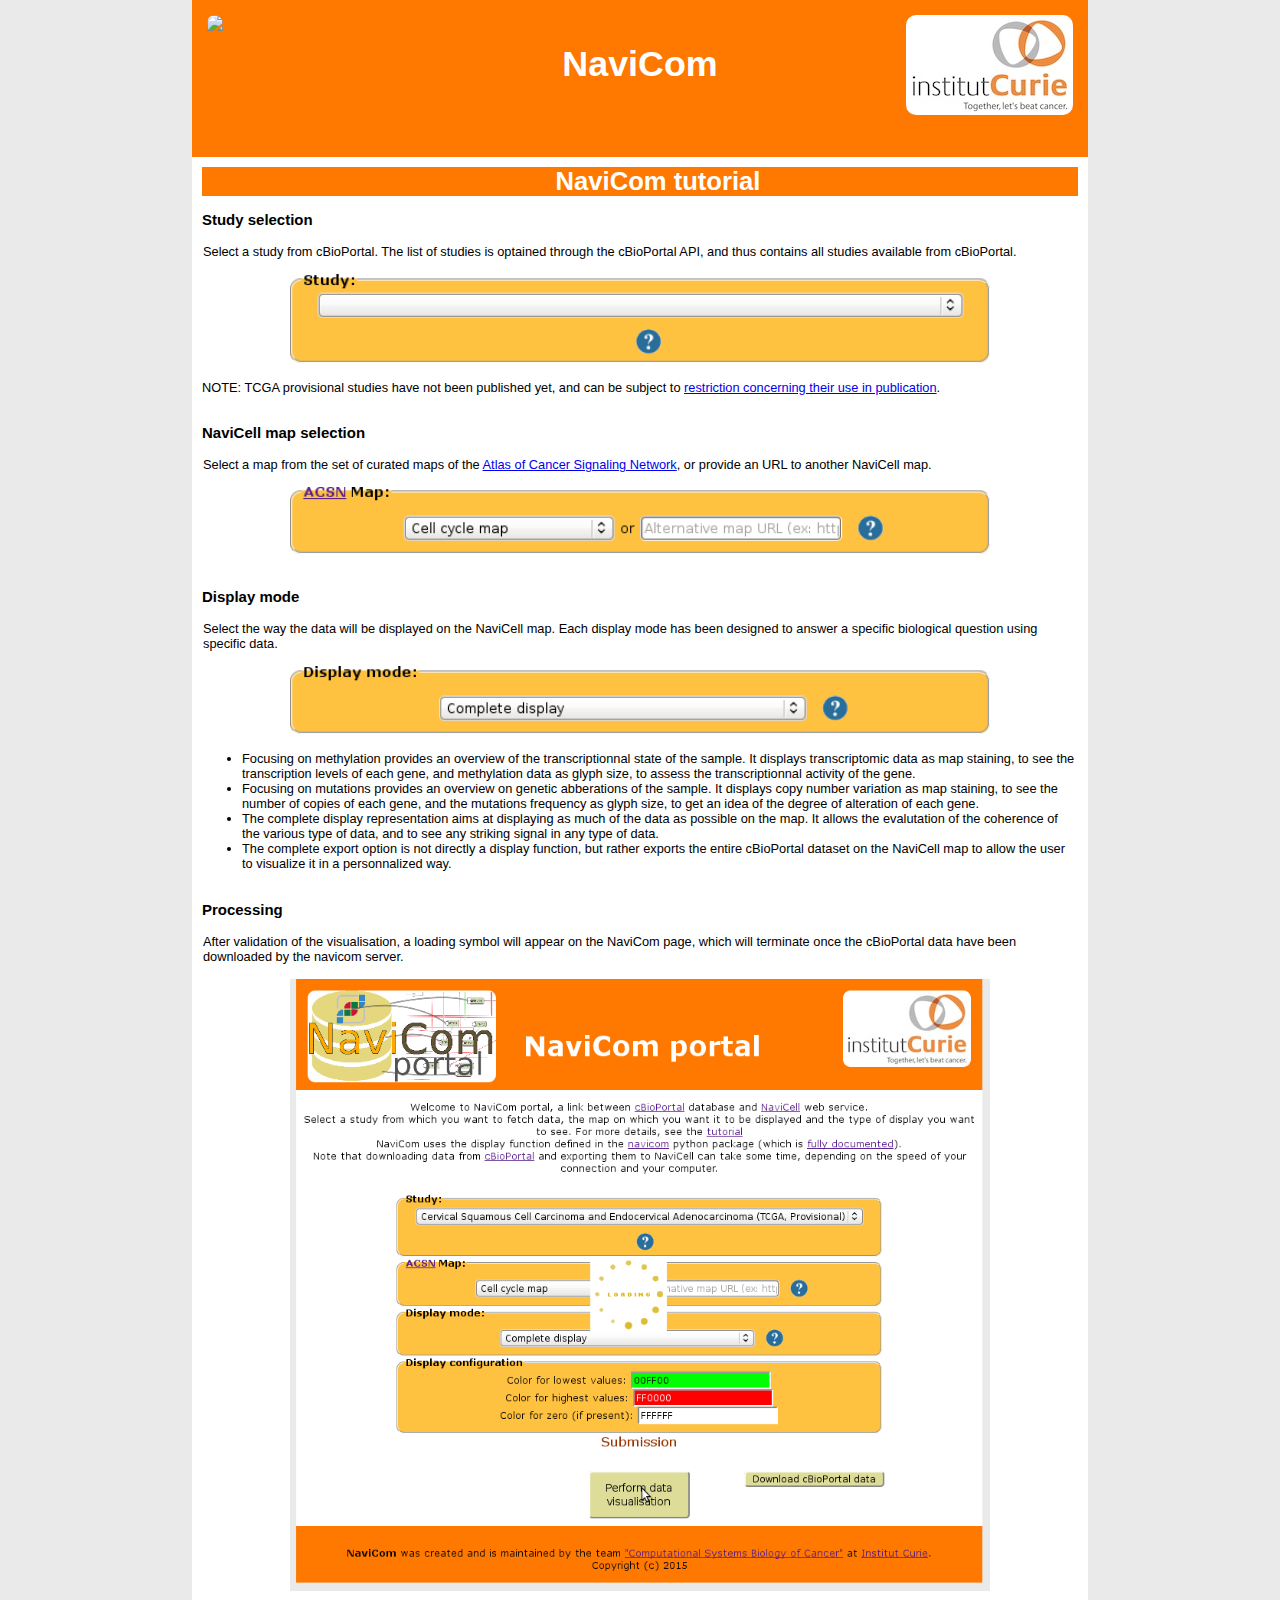
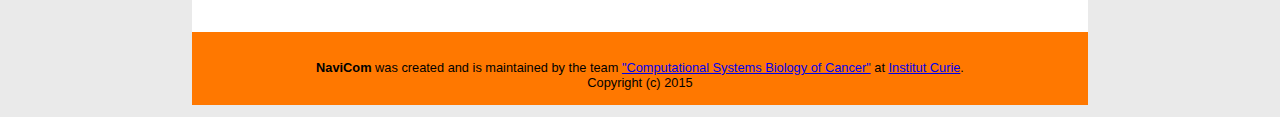
==== tutorial.html @ dd7c2ea5 "Remove 'portal' from the names" ====
<!DOCTYPE html>
<html>
    <head>
        <title>NaviCom</title>
        <link type="text/css" rel="stylesheet" href="./bridge.css"/>
        <meta charset="utf-8">
    </head>
    <body>

        <header>
            <div id="logos">
                <img src="./images/NaviCom_logo_background.png" id="navicom_logo" align="left">
                <img src="./images/curie_logo.jpg" align="right">
            </div>
            <h1>
                NaviCom
            </h1>
        </header>

        <section id="help">
            <h2>NaviCom tutorial</h2>
            <h3 id="help_study_selection">Study selection</h3>

            <p>
                Select a study from cBioPortal. The list of studies is optained through the cBioPortal API, and thus contains all studies available from cBioPortal.<br/>
                <p class="img"><img src="images/study_selection.png" alt="Study selection screenshot"/></p>

                NOTE: TCGA provisional studies have not been published yet, and can be subject to <a href="http://cancergenome.nih.gov/publications/publicationguidelines">restriction concerning their use in publication</a>.
            </p>

            <h3 id="help_map_selection">NaviCell map selection</h3>
            <p>
                Select a map from the set of curated maps of the <a href="http://acsn.curie.fr">Atlas of Cancer Signaling Network</a>, or provide an URL to another NaviCell map.
                <p class="img"><img src="images/map_selection.png" alt="Map selection screenshot"/></p>
            </p>

            <h3 id="help_display_mode">Display mode</h3>
            <p>
                Select the way the data will be displayed on the NaviCell map. Each display mode has been designed to answer a specific biological question using specific data.<br/>
                <p class="img"><img src="images/display_mode.png" alt="Display mode selection screenshot"></p>
                <ul>
                    <li>Focusing on methylation provides an overview of the transcriptionnal state of the sample. It displays transcriptomic data as map staining, to see the transcription levels of each gene, and methylation data as glyph size, to assess the transcriptionnal activity of the gene.</li>
                    <li>Focusing on mutations provides an overview on genetic abberations of the sample. It displays copy number variation as map staining, to see the number of copies of each gene, and the mutations frequency as glyph size, to get an idea of the degree of alteration of each gene.</li>
                    <li>The complete display representation aims at displaying as much of the data as possible on the map. It allows the evalutation of the coherence of the various type of data, and to see any striking signal in any type of data.</li>
                    <li>The complete export option is not directly a display function, but rather exports the entire cBioPortal dataset on the NaviCell map to allow the user to visualize it in a personnalized way.</li>
                </ul>
            </p>

            <h3 id="help_loading">Processing</h3>

            <p>
                After validation of the visualisation, a loading symbol will appear on the NaviCom page, which will terminate once the cBioPortal data have been downloaded by the navicom server. 
                <p class="img"><img src="images/navicom_loading.png"/></p>
            </p>
        </section>

        <footer>
            <p>
                <center><b>NaviCom</b> was created and is maintained by the team <a href="http://sysbio.curie.fr/" target="_blank">"Computational Systems Biology of Cancer"</a> at <a href="http://www.curie.fr">Institut Curie</a>.<br/>
                Copyright (c) 2015</center>
            </p>
        </footer>
    </body>
</html>
---- bridge.css ----
html {
    background: rgb(234, 234, 234);
    padding: 0pt;
}

body {
    text-align: center;
    background: rgb(255, 120, 0);
    margin: auto;
    width: 70%;
    font-family: Verdana, "Bitstream Vera Sans", "Lucida Grande", sans-serif;
    font-size: 0.8em;
}

section, div {
    background: white;
}

#help {
    text-align: left;
    padding: 10px;
}

header {
    text-align: center;
    background: rgb(255, 120, 0);
    color: white;
}

header img {
    border-radius: 10px;
    margin: 15px;
}

.img {
    text-align: center;
}

.img img {
    width: 80%;
}

#navicom_logo {
    height: 150px;
}

#logos {
    height: 80px;
    background: rgb(255, 120, 0);
}

h1 {
    font-size: 2.8em;
    text-align: center;
    margin: auto;
    background: rgb(255, 120, 0);
    color: white;
    width: 25%;
    position: relative;
    top: -1em;
    margin-bottom: 1em;
}

h2 {
    font-size: 2em;
    width: 100%;
    margin: 0px 0px;
    text-align: center;
    background: rgb(255, 120, 0);
    color: white;
}

p {
    padding: 1px;
}

form {
    padding: 10px;
}

table, fieldset {
    width: 70%;
    background: rgb(255, 193, 64);
    margin: auto;
    border-radius: 10px;
}

button {
    background: #DDDD99;
    border-radius: 5px;
}

td {
    padding: auto;
}

legend {
    font-weight: bold;
}

#logs {
    text-align: center;
    font-size: 1.3em;
    color: #993300;
}

#loading_spinner {
    display:none;
    position: fixed;
    top: 40%;
    left: 45%;
}

#nc_perform {
    width: 15%;
    height: 5%;
    padding: 10px;
    font-size: 1.1em;
}

#data_download {
    position: absolute;
    right: 25%;
}

.select_help {
    position: relative;
    bottom: -8px;
    left: 8px;
}

.separator {
    height: 20em;
}
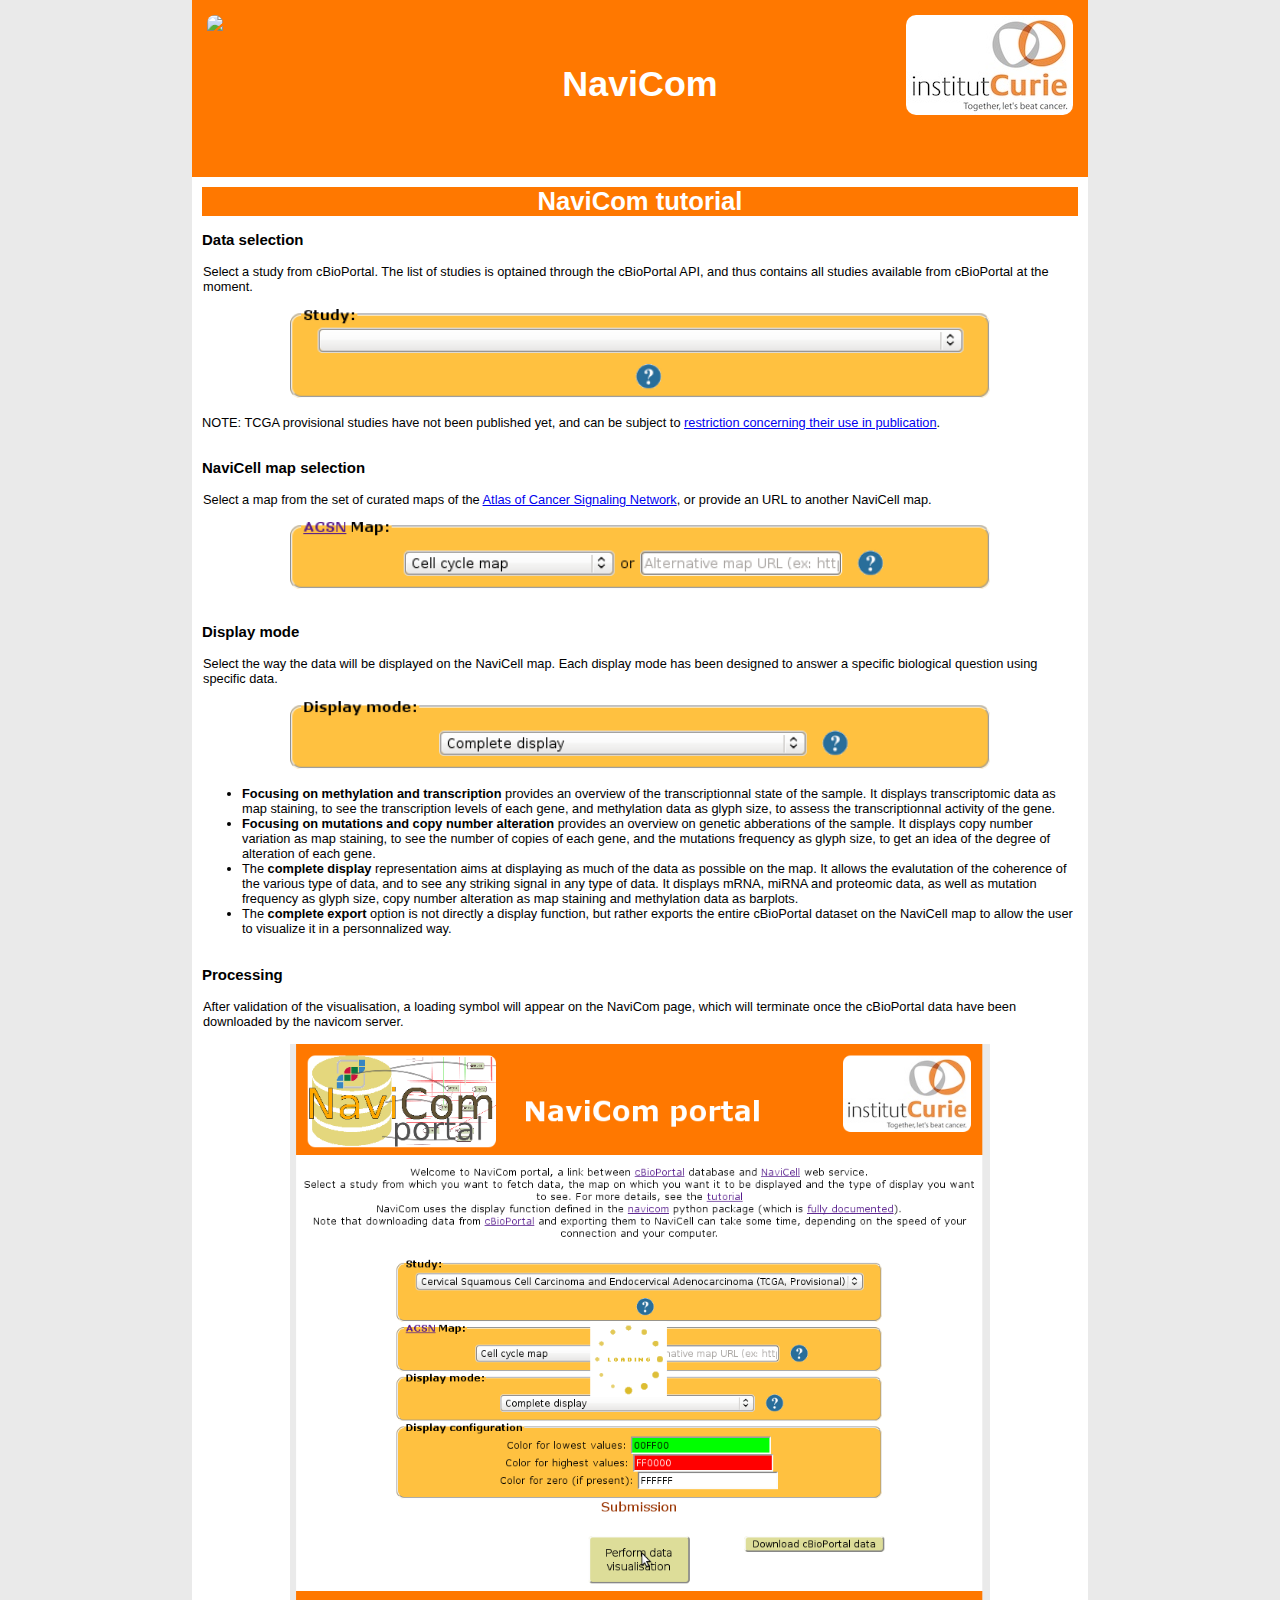
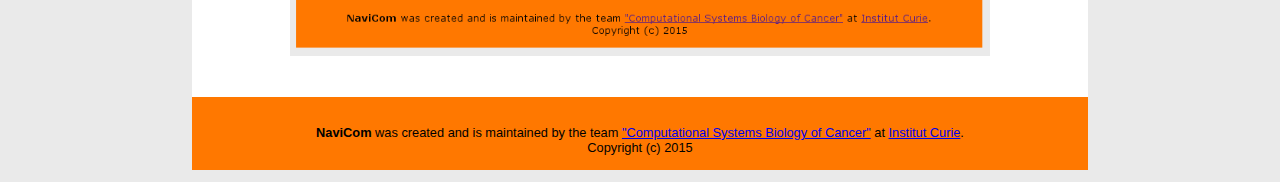
==== commit cd64a372: "Add links to header + improve tutorial" ====
--- a/tutorial.html
+++ b/tutorial.html
@@ -9,21 +9,25 @@
 
         <header>
             <div id="logos">
-                <img src="./images/NaviCom_logo_background.png" id="navicom_logo" align="left">
-                <img src="./images/curie_logo.jpg" align="right">
+                <a href="bridge.php">
+                    <img src="./images/NaviCom_logo_background.png" id="navicom_logo" align="left">
+                </a>
+                <a href="http://curie.fr">
+                    <img src="./images/curie_logo.jpg" align="right">
+                </a>
             </div>
             <h1>
-                NaviCom
+                <a href="bridge.php">NaviCom</a>
             </h1>
         </header>
 
         <section id="help">
             <h2>NaviCom tutorial</h2>
-            <h3 id="help_study_selection">Study selection</h3>
+            <h3 id="help_study_selection">Data selection</h3>
 
             <p>
-                Select a study from cBioPortal. The list of studies is optained through the cBioPortal API, and thus contains all studies available from cBioPortal.<br/>
-                <p class="img"><img src="images/study_selection.png" alt="Study selection screenshot"/></p>
+                Select a study from cBioPortal. The list of studies is optained through the cBioPortal API, and thus contains all studies available from cBioPortal at the moment.<br/>
+                <p class="img"><img src="images/study_selection.png" alt="Data selection screenshot"/></p>
 
                 NOTE: TCGA provisional studies have not been published yet, and can be subject to <a href="http://cancergenome.nih.gov/publications/publicationguidelines">restriction concerning their use in publication</a>.
             </p>
@@ -39,10 +43,10 @@
                 Select the way the data will be displayed on the NaviCell map. Each display mode has been designed to answer a specific biological question using specific data.<br/>
                 <p class="img"><img src="images/display_mode.png" alt="Display mode selection screenshot"></p>
                 <ul>
-                    <li>Focusing on methylation provides an overview of the transcriptionnal state of the sample. It displays transcriptomic data as map staining, to see the transcription levels of each gene, and methylation data as glyph size, to assess the transcriptionnal activity of the gene.</li>
-                    <li>Focusing on mutations provides an overview on genetic abberations of the sample. It displays copy number variation as map staining, to see the number of copies of each gene, and the mutations frequency as glyph size, to get an idea of the degree of alteration of each gene.</li>
-                    <li>The complete display representation aims at displaying as much of the data as possible on the map. It allows the evalutation of the coherence of the various type of data, and to see any striking signal in any type of data.</li>
-                    <li>The complete export option is not directly a display function, but rather exports the entire cBioPortal dataset on the NaviCell map to allow the user to visualize it in a personnalized way.</li>
+                    <li><strong>Focusing on methylation and transcription</strong> provides an overview of the transcriptionnal state of the sample. It displays transcriptomic data as map staining, to see the transcription levels of each gene, and methylation data as glyph size, to assess the transcriptionnal activity of the gene.</li>
+                    <li><strong>Focusing on mutations and copy number alteration</strong> provides an overview on genetic abberations of the sample. It displays copy number variation as map staining, to see the number of copies of each gene, and the mutations frequency as glyph size, to get an idea of the degree of alteration of each gene.</li>
+                    <li>The <strong>complete display</strong> representation aims at displaying as much of the data as possible on the map. It allows the evalutation of the coherence of the various type of data, and to see any striking signal in any type of data. It displays mRNA, miRNA and proteomic data, as well as mutation frequency as glyph size, copy number alteration as map staining and methylation data as barplots.</li>
+                    <li>The <strong>complete export</strong> option is not directly a display function, but rather exports the entire cBioPortal dataset on the NaviCell map to allow the user to visualize it in a personnalized way.</li>
                 </ul>
             </p>
 
--- a/bridge.css
+++ b/bridge.css
@@ -45,7 +45,7 @@
 }
 
 #logos {
-    height: 80px;
+    height: 100px;
     background: rgb(255, 120, 0);
 }
 
@@ -59,6 +59,11 @@
     position: relative;
     top: -1em;
     margin-bottom: 1em;
+}
+
+h1 a {
+    text-decoration: none;
+    color: white;
 }
 
 h2 {
@@ -80,7 +85,8 @@
 
 table, fieldset {
     width: 70%;
-    background: rgb(255, 193, 64);
+    /*background: rgb(255, 193, 64);*/
+    background: rgb(200, 200, 200);
     margin: auto;
     border-radius: 10px;
 }
@@ -96,6 +102,9 @@
 
 legend {
     font-weight: bold;
+    float: left;
+    /*position: relative;*/
+    /*top: 8px;*/
 }
 
 #logs {
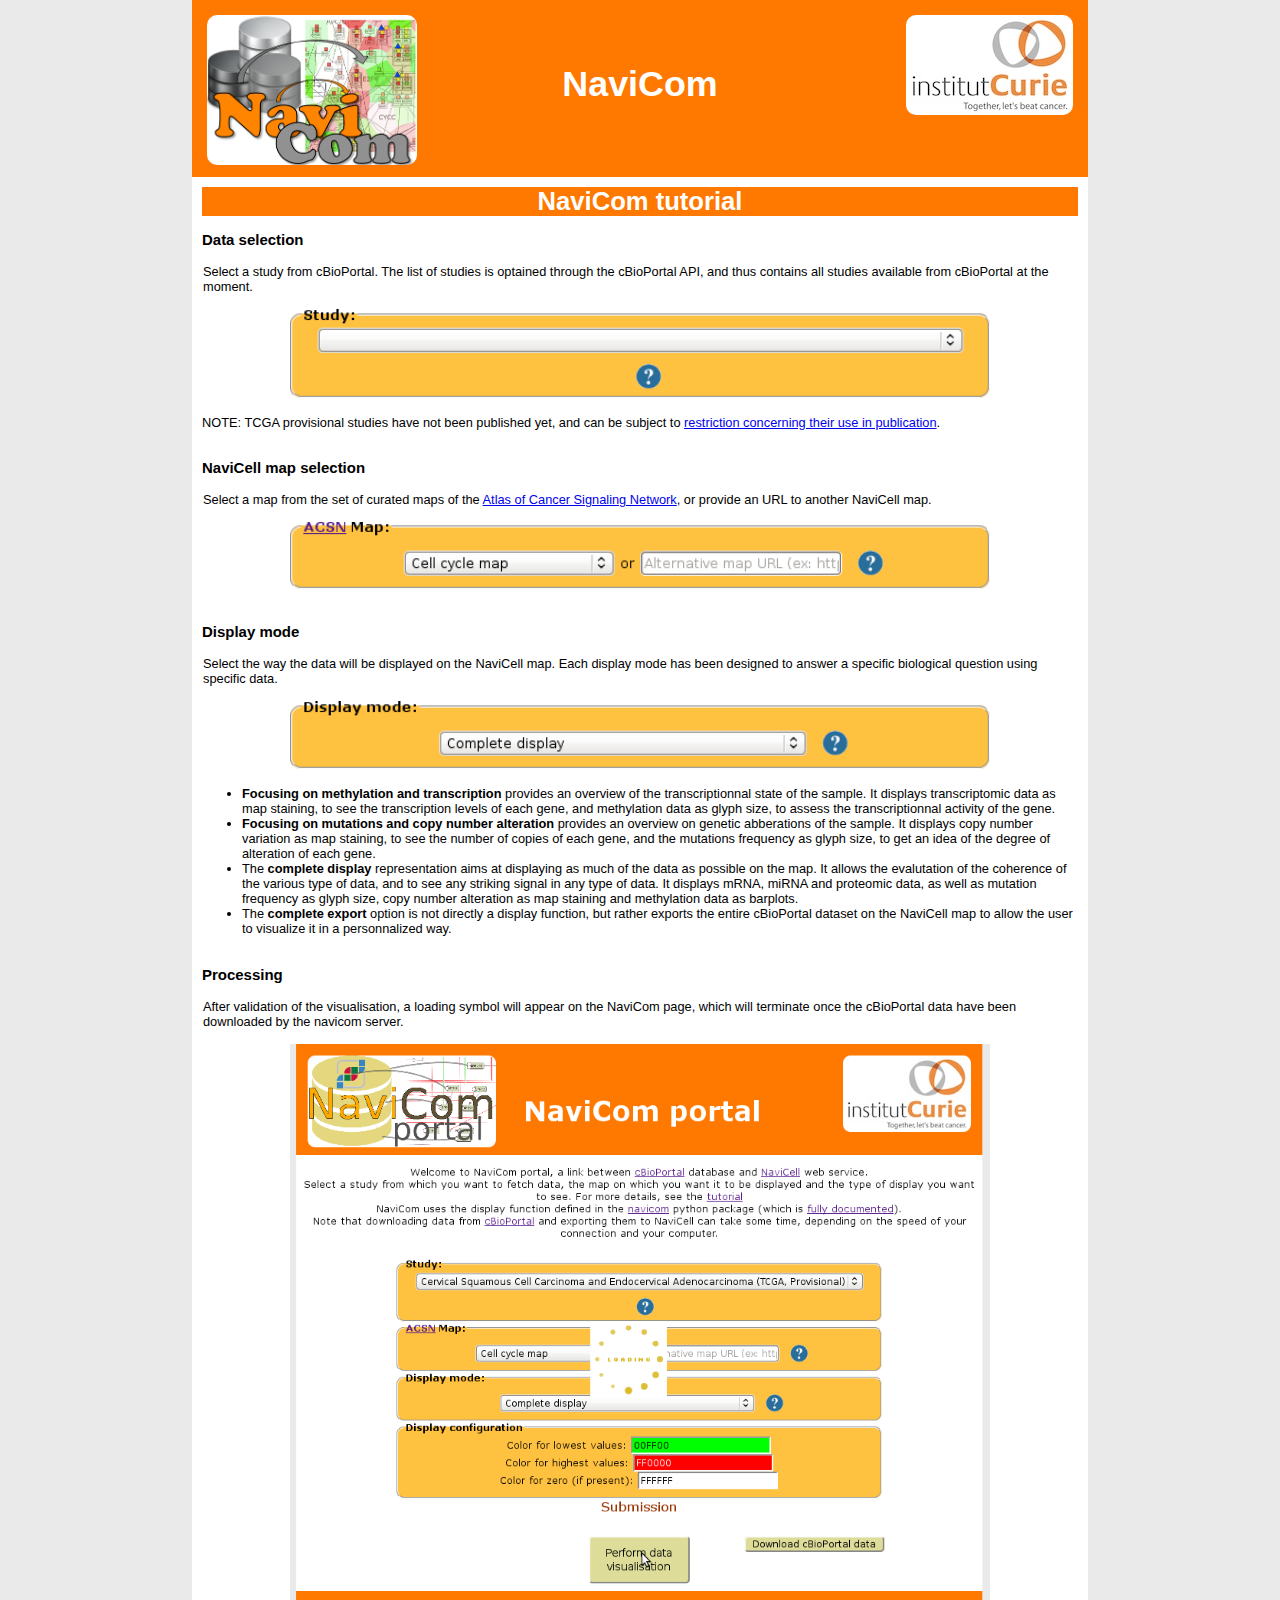
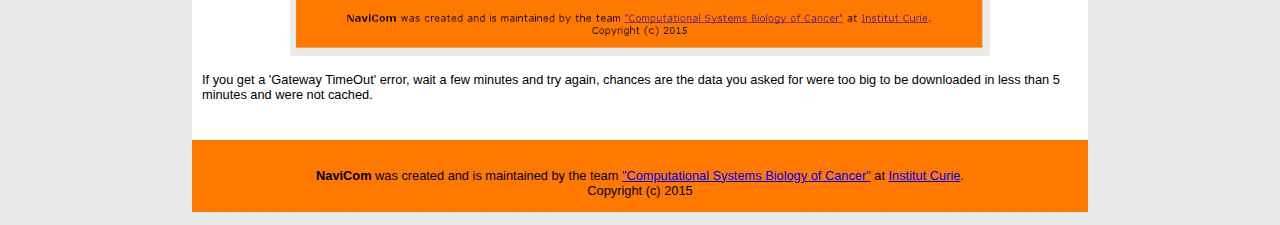
==== commit 863fa04f: "Use custom .gmt file for new maps data" ====
--- a/tutorial.html
+++ b/tutorial.html
@@ -55,6 +55,7 @@
             <p>
                 After validation of the visualisation, a loading symbol will appear on the NaviCom page, which will terminate once the cBioPortal data have been downloaded by the navicom server. 
                 <p class="img"><img src="images/navicom_loading.png"/></p>
+                If you get a 'Gateway TimeOut' error, wait a few minutes and try again, chances are the data you asked for were too big to be downloaded in less than 5 minutes and were not cached.
             </p>
         </section>
 
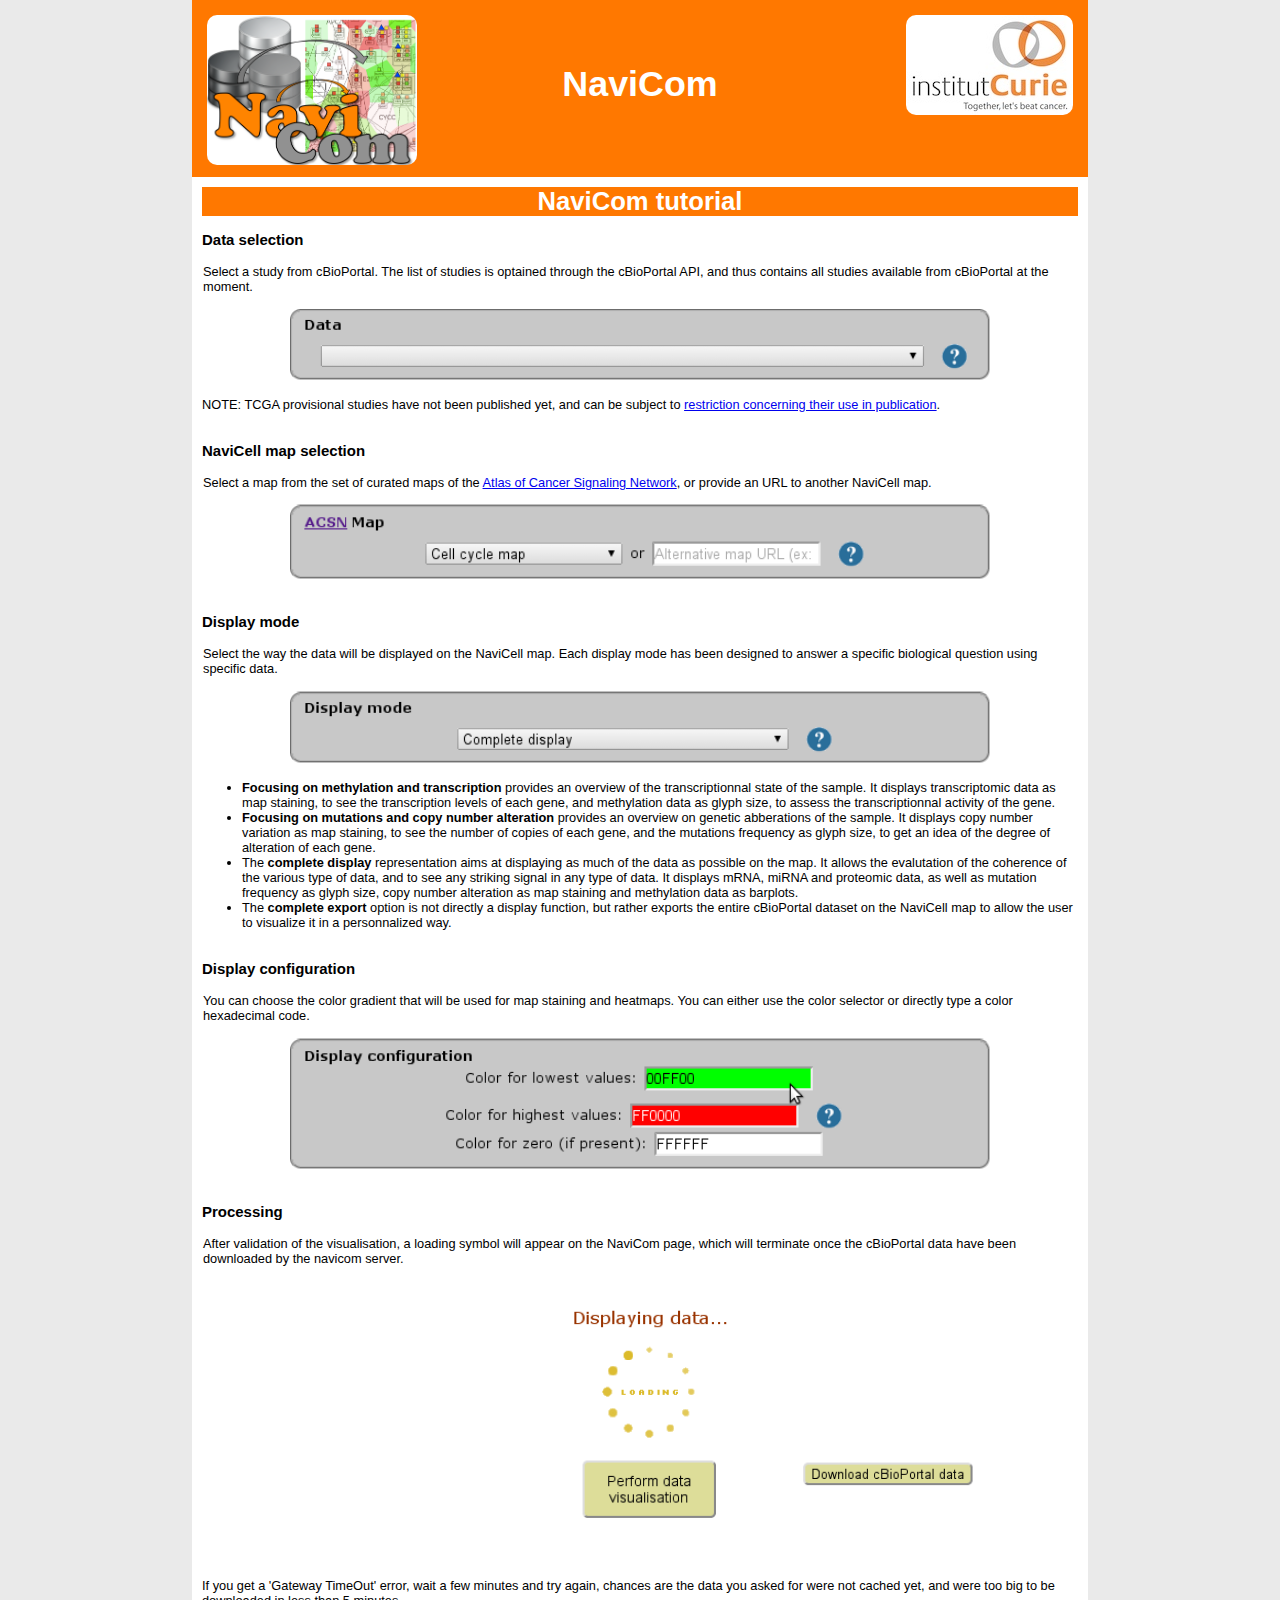
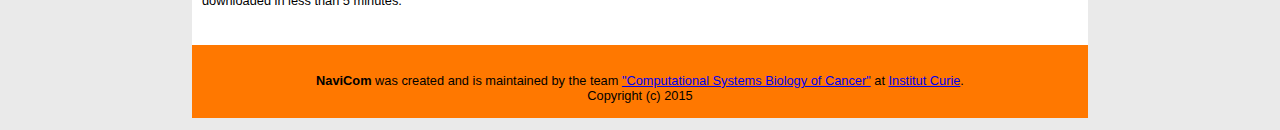
==== commit fdee6a22: "Update tutorial" ====
--- a/tutorial.html
+++ b/tutorial.html
@@ -50,12 +50,19 @@
                 </ul>
             </p>
 
+            <h3 id="help_color_selection">Display configuration</h3>
+            <p>
+                You can choose the color gradient that will be used for map staining and heatmaps. You can either use the color selector or directly type a color hexadecimal code.
+                <p class="img"><img src="images/display_configuration.png" alt="The display configuration selectors"/></p>
+            </p>
+
             <h3 id="help_loading">Processing</h3>
 
             <p>
                 After validation of the visualisation, a loading symbol will appear on the NaviCom page, which will terminate once the cBioPortal data have been downloaded by the navicom server. 
                 <p class="img"><img src="images/navicom_loading.png"/></p>
-                If you get a 'Gateway TimeOut' error, wait a few minutes and try again, chances are the data you asked for were too big to be downloaded in less than 5 minutes and were not cached.
+                If you get a 'Gateway TimeOut' error, wait a few minutes and try again, chances are the data you asked for were not cached yet, and were too big to be downloaded in less than 5 minutes.<br/>
+
             </p>
         </section>
 
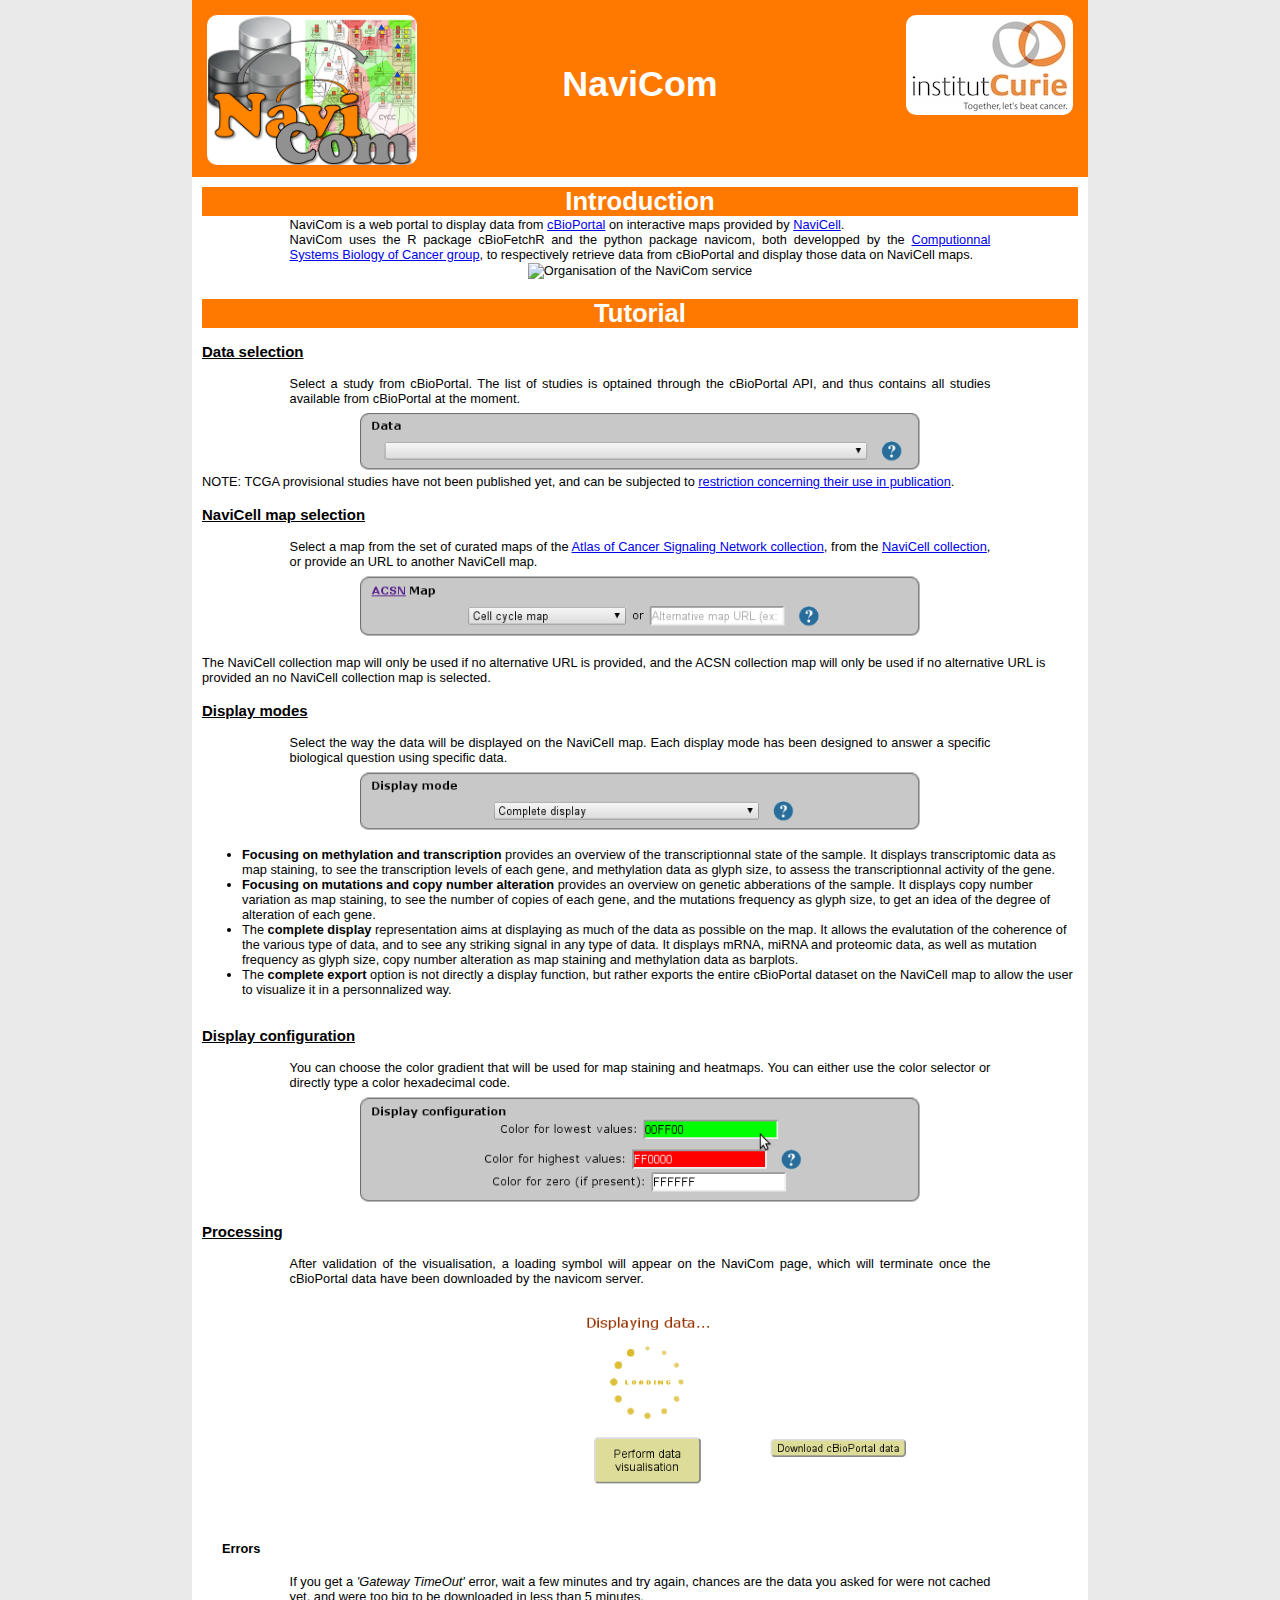
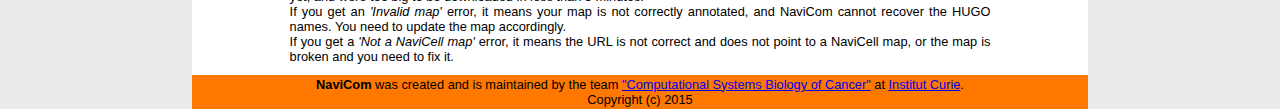
==== commit ca06896b: "Add introduction to the tutorial page" ====
--- a/tutorial.html
+++ b/tutorial.html
@@ -21,24 +21,38 @@
             </h1>
         </header>
 
+        <section id="intro">
+            <h2>Introduction</h2>
+            
+            <p>
+                NaviCom is a web portal to display data from <a href="http://www.cbioportal.org/">cBioPortal</a> on interactive maps provided by <a href="https://navicell.curie.fr/index.html">NaviCell</a>.<br/>
+                NaviCom uses the R package cBioFetchR and the python package navicom, both developped by the <a href='http://bioinfo-out.curie.fr/sysbio'>Computionnal Systems Biology of Cancer group</a>, to respectively retrieve data from cBioPortal and display those data on NaviCell maps.
+            </p>
+
+            <center>
+                <img src="images/NaviCom_Figure.png" alt="Organisation of the NaviCom service" width='80%'/>
+            </center>
+        </section>
+
         <section id="help">
-            <h2>NaviCom tutorial</h2>
+            <h2>Tutorial</h2>
             <h3 id="help_study_selection">Data selection</h3>
 
             <p>
                 Select a study from cBioPortal. The list of studies is optained through the cBioPortal API, and thus contains all studies available from cBioPortal at the moment.<br/>
                 <p class="img"><img src="images/study_selection.png" alt="Data selection screenshot"/></p>
 
-                NOTE: TCGA provisional studies have not been published yet, and can be subject to <a href="http://cancergenome.nih.gov/publications/publicationguidelines">restriction concerning their use in publication</a>.
+                NOTE: TCGA provisional studies have not been published yet, and can be subjected to <a href="http://cancergenome.nih.gov/publications/publicationguidelines">restriction concerning their use in publication</a>.
             </p>
 
             <h3 id="help_map_selection">NaviCell map selection</h3>
             <p>
-                Select a map from the set of curated maps of the <a href="http://acsn.curie.fr">Atlas of Cancer Signaling Network</a>, or provide an URL to another NaviCell map.
-                <p class="img"><img src="images/map_selection.png" alt="Map selection screenshot"/></p>
+                Select a map from the set of curated maps of the <a href="http://acsn.curie.fr">Atlas of Cancer Signaling Network collection</a>, from the <a href="https://navicell.curie.fr/pages/maps.html">NaviCell collection</a>, or provide an URL to another NaviCell map.<br/>
+                <p class="img"><img src="images/map_selection.png" alt="Map selection screenshot"/></p><br/>
+                The NaviCell collection map will only be used if no alternative URL is provided, and the ACSN collection map will only be used if no alternative URL is provided an no NaviCell collection map is selected.
             </p>
 
-            <h3 id="help_display_mode">Display mode</h3>
+            <h3 id="help_display_mode">Display modes</h3>
             <p>
                 Select the way the data will be displayed on the NaviCell map. Each display mode has been designed to answer a specific biological question using specific data.<br/>
                 <p class="img"><img src="images/display_mode.png" alt="Display mode selection screenshot"></p>
@@ -61,8 +75,13 @@
             <p>
                 After validation of the visualisation, a loading symbol will appear on the NaviCom page, which will terminate once the cBioPortal data have been downloaded by the navicom server. 
                 <p class="img"><img src="images/navicom_loading.png"/></p>
-                If you get a 'Gateway TimeOut' error, wait a few minutes and try again, chances are the data you asked for were not cached yet, and were too big to be downloaded in less than 5 minutes.<br/>
+            </p>
 
+            <h4 id="help_errors">Errors</h4>
+            <p>
+                If you get a <em>'Gateway TimeOut'</em> error, wait a few minutes and try again, chances are the data you asked for were not cached yet, and were too big to be downloaded in less than 5 minutes.<br/>
+                If you get an <em>'Invalid map'</em> error, it means your map is not correctly annotated, and NaviCom cannot recover the HUGO names. You need to update the map accordingly.<br/>
+                If you get a <em>'Not a NaviCell map'</em> error, it means the URL is not correct and does not point to a NaviCell map, or the map is broken and you need to fix it.
             </p>
         </section>
 
--- a/bridge.css
+++ b/bridge.css
@@ -16,7 +16,7 @@
     background: white;
 }
 
-#help {
+#help , #intro {
     text-align: left;
     padding: 10px;
 }
@@ -34,6 +34,7 @@
 
 .img {
     text-align: center;
+    margin-top: 5px;
 }
 
 .img img {
@@ -55,7 +56,7 @@
     margin: auto;
     background: rgb(255, 120, 0);
     color: white;
-    width: 25%;
+    width: 40%;
     position: relative;
     top: -1em;
     margin-bottom: 1em;
@@ -64,6 +65,10 @@
 h1 a {
     text-decoration: none;
     color: white;
+}
+
+#slogan {
+    font-size: 0.4em;
 }
 
 h2 {
@@ -75,8 +80,19 @@
     color: white;
 }
 
+h3 {
+    text-decoration: underline;
+}
+
+h4 {
+    margin-left: 20px;
+}
+
 p {
     padding: 1px;
+    margin: auto;
+    text-align: justify;
+    width: 80%;
 }
 
 form {
@@ -90,6 +106,7 @@
     margin: auto;
     border-radius: 10px;
 }
+
 
 button {
     background: #DDDD99;
@@ -115,9 +132,13 @@
 
 #loading_spinner {
     display:none;
-    position: fixed;
+    /*position: fixed;*/
     top: 40%;
     left: 45%;
+}
+
+#loading {
+    text-align: center;
 }
 
 #nc_perform {
@@ -128,16 +149,28 @@
 }
 
 #data_download {
-    position: absolute;
-    right: 25%;
+    /*position: absolute;*/
+    /*right: 25%;*/
+}
+
+#map_url {
+    width: 60%;
+}
+
+#cbiolink {
+    height: 2em;
 }
 
 .select_help {
     position: relative;
     bottom: -8px;
-    left: 8px;
+    margin-top: -8px;
 }
 
 .separator {
     height: 20em;
 }
+
+.small {
+    font-size: 0.8em;
+}
